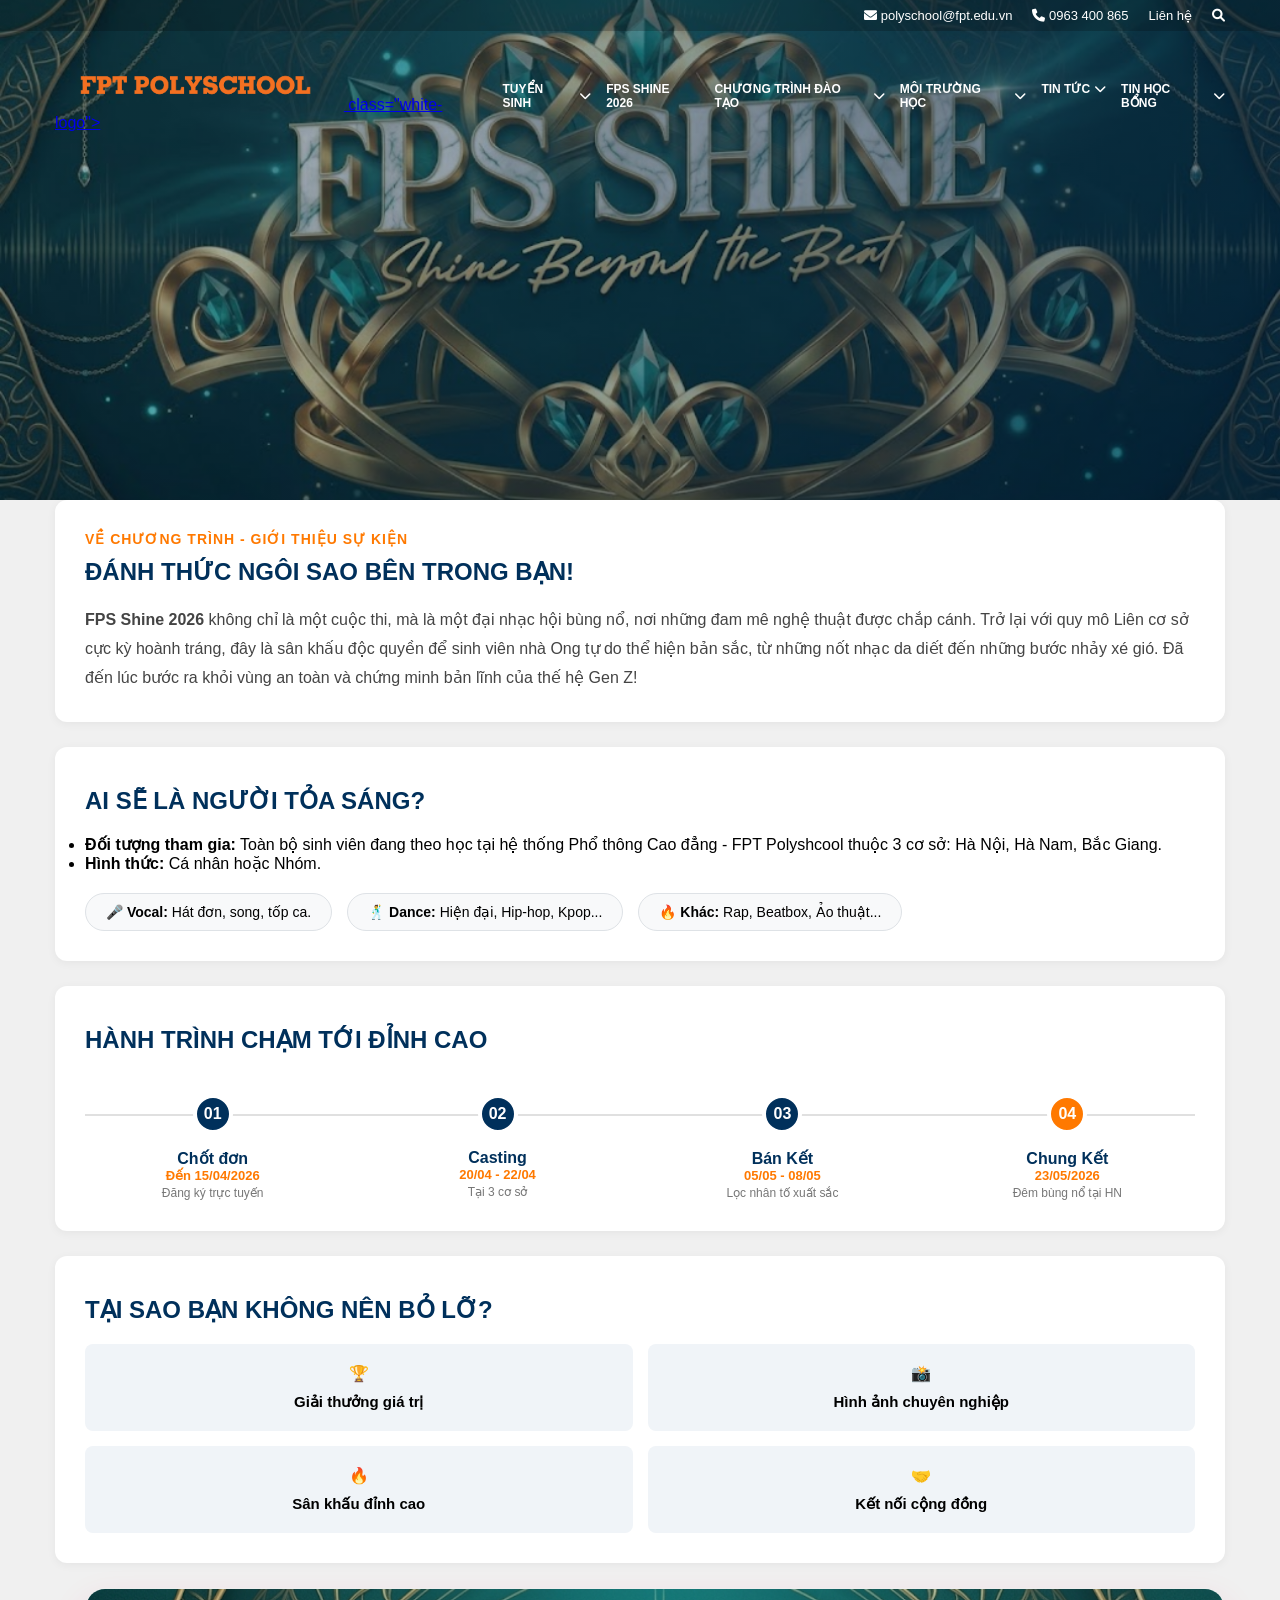
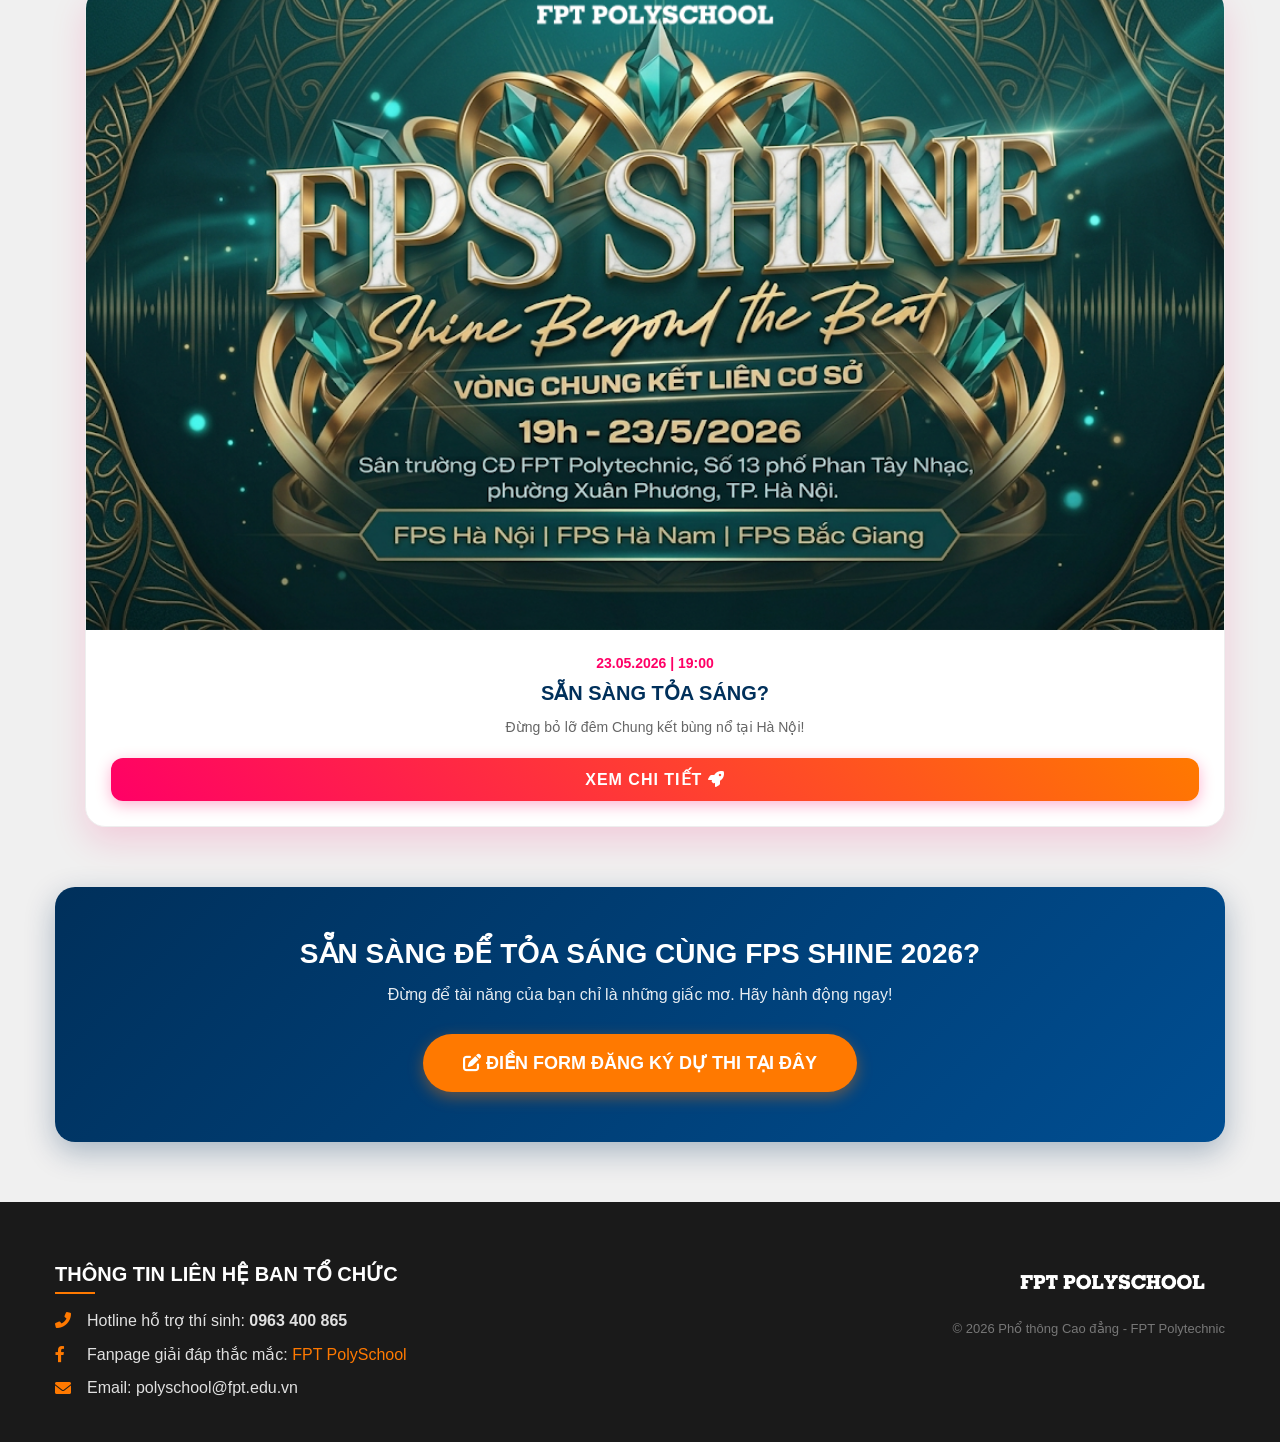
==== index.html @ 0c898d52 "Update index.html" ====
<!DOCTYPE html>
<html lang="vi">

<head>
    <meta charset="UTF-8">
    <meta name="viewport" content="width=device-width, initial-scale=1.0">
    <title>FPT PolySchool</title>
    <link rel="stylesheet" href="style.css">
    <link rel="stylesheet" href="https://cdnjs.cloudflare.com/ajax/libs/font-awesome/6.0.0/css/all.min.css">
</head>

<body>

    <div class="hero-section">
        <header class="header">
            <div class="top-bar">
                <div class="container">
                    <div class="contact-info">
                        <span><i class="fas fa-envelope"></i> polyschool@fpt.edu.vn</span>
                        <span><i class="fas fa-phone"></i> 0963 400 865</span>
                        <a href="#">Liên hệ</a>
                        <i class="fas fa-search search-icon"></i>
                    </div>
                </div>
            </div>

            <nav class="main-nav">
                <div class="container">
                    <div class="nav-wrapper">
                        <div class="logo">
                           <a href="index.html"><img src="public/logo POLYSCHOOL-01.png" alt="FPT Logo"</a>
                                class="white-logo">
                        </div>

                        <ul class="menu">
                            <li><a href="#">TUYỂN SINH <i class="fas fa-chevron-down"></i></a></li>
                            <li><a href="#">FPS SHINE 2026</a></li>
                            <li><a href="#">CHƯƠNG TRÌNH ĐÀO TẠO <i class="fas fa-chevron-down"></i></a></li>
                            <li><a href="#">MÔI TRƯỜNG HỌC <i class="fas fa-chevron-down"></i></a></li>
                            <li><a href="#">TIN TỨC <i class="fas fa-chevron-down"></i></a></li>
                            <li><a href="#">TIN HỌC BỔNG <i class="fas fa-chevron-down"></i></a></li>
                        </ul>
                    </div>
                </div>
            </nav>
        </header>
        <div class="container banner-content">
        </div>
    </div>
    <main class="container main-content">
        <div class="content-wrapper">
            <div class="news-list">

                <section class="info-block">
                    <div class="block-header">
                        <span class="sub-title">VỀ CHƯƠNG TRÌNH - GIỚI THIỆU SỰ KIỆN</span>
                        <h2 class="main-title">ĐÁNH THỨC NGÔI SAO BÊN TRONG BẠN!</h2>
                    </div>
                    <p class="description highlight-text">
                        <strong>FPS Shine 2026</strong> không chỉ là một cuộc thi, mà là một đại nhạc hội bùng nổ, nơi
                        những đam mê nghệ thuật được chắp cánh. Trở lại với quy mô Liên cơ sở cực kỳ hoành tráng, đây là
                        sân khấu độc quyền để sinh viên nhà Ong tự do thể hiện bản sắc, từ những nốt nhạc da diết đến
                        những bước nhảy xé gió. Đã đến lúc bước ra khỏi vùng an toàn và chứng minh bản lĩnh của thế hệ
                        Gen Z!
                    </p>
                </section>

                <section class="info-block">
                    <h2 class="main-title">AI SẼ LÀ NGƯỜI TỎA SÁNG?</h2>
                    <ul class="details-list">
                        <li><strong>Đối tượng tham gia:</strong> Toàn bộ sinh viên đang theo học tại hệ thống Phổ thông
                            Cao đẳng - FPT Polyshcool thuộc 3 cơ sở: Hà Nội, Hà Nam, Bắc Giang.</li>
                        <li><strong>Hình thức:</strong> Cá nhân hoặc Nhóm.</li>
                    </ul>
                    <div class="categories">
                        <div class="cat-item"><span>🎤</span> <strong>Vocal:</strong> Hát đơn, song, tốp ca.</div>
                        <div class="cat-item"><span>🕺</span> <strong>Dance:</strong> Hiện đại, Hip-hop, Kpop...</div>
                        <div class="cat-item"><span>🔥</span> <strong>Khác:</strong> Rap, Beatbox, Ảo thuật...</div>
                    </div>
                </section>

                <section class="info-block">
                    <h2 class="main-title">HÀNH TRÌNH CHẠM TỚI ĐỈNH CAO</h2>
                    <div class="timeline-container">
                        <div class="timeline-step">
                            <div class="step-number">01</div>
                            <div class="step-content">
                                <h4>Chốt đơn</h4>
                                <p>Đến 15/04/2026</p>
                                <span>Đăng ký trực tuyến</span>
                            </div>
                        </div>
                        <div class="timeline-step">
                            <div class="step-number">02</div>
                            <div class="step-content">
                                <h4>Casting</h4>
                                <p>20/04 - 22/04</p>
                                <span>Tại 3 cơ sở</span>
                            </div>
                        </div>
                        <div class="timeline-step">
                            <div class="step-number">03</div>
                            <div class="step-content">
                                <h4>Bán Kết</h4>
                                <p>05/05 - 08/05</p>
                                <span>Lọc nhân tố xuất sắc</span>
                            </div>
                        </div>
                        <div class="timeline-step">
                            <div class="step-number">04</div>
                            <div class="step-content">
                                <h4>Chung Kết</h4>
                                <p>23/05/2026</p>
                                <span>Đêm bùng nổ tại HN</span>
                            </div>
                        </div>
                    </div>
                </section>

                <section class="info-block">
                    <h2 class="main-title">TẠI SAO BẠN KHÔNG NÊN BỎ LỠ?</h2>
                    <div class="benefits-grid">
                        <div class="benefit-card">🏆 <h4>Giải thưởng giá trị</h4>
                        </div>
                        <div class="benefit-card">📸 <h4>Hình ảnh chuyên nghiệp</h4>
                        </div>
                        <div class="benefit-card">🔥 <h4>Sân khấu đỉnh cao</h4>
                        </div>
                        <div class="benefit-card">🤝 <h4>Kết nối cộng đồng</h4>
                        </div>
                    </div>
                </section>
            </div>

            <aside class="sidebar">
                <div class="sticky-sidebar">
                    <div class="ad-banner">
                        <div class="poster-container">
                            <img src="public/Poster.png" alt="FPS Shine 2026 - Chung Kết Liên Cơ Sở">
                            <div class="shine-effect"></div>
                        </div>
                        <div class="ad-content">
                            <span class="event-date">23.05.2026 | 19:00</span>
                            <h4>SẴN SÀNG TỎA SÁNG?</h4>
                            <p>Đừng bỏ lỡ đêm Chung kết bùng nổ tại Hà Nội!</p>
                            <a href="FPS Shine news.html" class="btn-sidebar">XEM CHI TIẾT <i class="fas fa-rocket"></i></a>
                        </div>
                    </div>
                </div>
            </aside>
        </div>
    </main>
    <section class="cta-section container">
        <div class="cta-wrapper">
            <h2>SẴN SÀNG ĐỂ TỎA SÁNG CÙNG FPS SHINE 2026?</h2>
            <p>Đừng để tài năng của bạn chỉ là những giấc mơ. Hãy hành động ngay!</p>
            <a href="https://docs.google.com/forms/d/e/1FAIpQLScmNBgETU_OsqqZUOU2WbT5xIQWmf8kDR9tKzVRqcZ6RTMRAA/viewform"
                class="btn-main-register">
                <i class="fas fa-edit"></i> ĐIỀN FORM ĐĂNG KÝ DỰ THI TẠI ĐÂY
            </a>
        </div>
    </section>

    <footer class="footer">
        <div class="container footer-grid">
            <div class="footer-info">
                <h3>THÔNG TIN LIÊN HỆ BAN TỔ CHỨC</h3>
                <div class="contact-item">
                    <i class="fas fa-phone-alt"></i>
                    <span>Hotline hỗ trợ thí sinh: <strong>0963 400 865</strong></span>
                </div>
                <div class="contact-item">
                    <i class="fab fa-facebook-f"></i>
                    <span>Fanpage giải đáp thắc mắc: <a href="#">FPT PolySchool</a></span>
                </div>
                <div class="contact-item">
                    <i class="fas fa-envelope"></i>
                    <span>Email: polyschool@fpt.edu.vn</span>
                </div>
            </div>

            <div class="footer-logo">
                <img src="public/logo POLYSCHOOL-01.png" alt="FPT Logo">
                <p>© 2026 Phổ thông Cao đẳng - FPT Polytechnic</p>
            </div>
        </div>
    </footer>
</body>

</html>
---- style.css ----
/* Reset CSS cơ bản */
* {
    margin: 0;
    padding: 0;
    box-sizing: border-box;
    font-family: 'Segoe UI', Tahoma, Geneva, Verdana, sans-serif;
}

body {
    background-color: #f0f0f0; /* Để dễ nhìn header */
}

.container {
    max-width: 1200px;
    margin: 0 auto;
    padding: 0 15px;
}

/* TOP BAR */
.top-bar {
    background-color: rgba(0, 0, 0, 0.2); /* Nền tối mờ */
    color: white;
    padding: 8px 0;
    font-size: 13px;
    position: absolute;
    width: 100%;
    z-index: 10;
}

.contact-info {
    display: flex;
    justify-content: flex-end;
    align-items: center;
    gap: 20px;
}

.contact-info a {
    color: white;
    text-decoration: none;
}

.search-icon {
    cursor: pointer;
}

/* MAIN NAVIGATION */
.main-nav {
    background-color: transparent; /* Hoặc dùng dải gradient xanh đen */
    padding: 40px 0 20px 0; /* Cách top bar bên trên */
    position: absolute;
    top: 0;
    width: 100%;
    z-index: 5;
}

.nav-wrapper {
    display: flex;
    justify-content: space-between;
    align-items: center;
    margin-top: 20px;
}

/* LOGO */
.logo {
    display: flex;
    align-items: center;
    color: white;
}

.logo img {
    height: 50px;
    margin-right: 8px;
}

.logo-text {
    font-weight: bold;
    font-size: 22px;
    letter-spacing: 1px;
}

/* MENU */
.menu {
    display: flex;
    list-style: none;
    gap: 15px;
}

.menu li a {
    text-decoration: none;
    color: white;
    font-size: 12px;
    font-weight: 600;
    text-transform: uppercase;
    transition: 0.3s;
    display: flex;
    align-items: center;
    gap: 5px;
}

.menu li a:hover {
    color: #ff7900; /* Màu cam FPT khi hover */
}

/* Responsive cơ bản */
@media (max-width: 992px) {
    .menu {
        display: none; /* Ẩn menu trên mobile để dùng toggle sau */
    }
}

.hero-section {
    position: relative;
    width: 100%;
    min-height: 500px; /* Chiều cao tối thiểu của banner */
    
    /* 1. Thêm ảnh nền */
    /* THAY ĐỔI ĐƯỜNG DẪN 'your-image.jpg' THÀNH ẢNH CỦA BẠN */
    background-image: url('public/Banner.png'); 
    
    /* 2. Cấu hình để ảnh nền đẹp nhất */
    background-size: cover;      /* Ảnh phủ kín toàn bộ vùng chứa */
    background-position: center; /* Ảnh được căn giữa */
    background-repeat: no-repeat; /* Không lặp lại ảnh */
    
    /* 3. Thêm lớp phủ (Overlay) màu xanh đậm FPT đè lên ảnh */
    /* Gradient này chuyển từ màu xanh đậm hơn ở bên trái sang nhạt hơn một chút ở bên phải */
    background-image: linear-gradient(to right, rgba(0, 31, 63, 0.289), rgba(0, 31, 63, 0.591)), 
                      url('public/Banner.png');
}

/* Tùy chỉnh các khối nội dung */
.info-block {
    background: #fff;
    padding: 30px;
    border-radius: 12px;
    margin-bottom: 25px;
    box-shadow: 0 2px 10px rgba(0,0,0,0.05);
}

.sub-title {
    color: #ff7900;
    font-weight: bold;
    font-size: 14px;
    letter-spacing: 1px;
}

.main-title {
    color: #00305b;
    font-size: 24px;
    margin: 10px 0 20px 0;
    text-transform: uppercase;
}

.highlight-text {
    line-height: 1.8;
    color: #444;
}

/* Hạng mục dự thi */
.categories {
    display: flex;
    flex-wrap: wrap;
    gap: 15px;
    margin-top: 20px;
}

.cat-item {
    background: #f8f9fa;
    padding: 10px 20px;
    border-radius: 50px;
    border: 1px solid #dee2e6;
    font-size: 14px;
}

/* TIMELINE DESIGN */
.timeline-container {
    display: flex;
    justify-content: space-between;
    position: relative;
    margin-top: 40px;
}

/* Đường nối giữa các bước */
.timeline-container::before {
    content: "";
    position: absolute;
    top: 20px;
    left: 0;
    width: 100%;
    height: 2px;
    background: #e0e0e0;
    z-index: 1;
}

.timeline-step {
    position: relative;
    z-index: 2;
    text-align: center;
    width: 23%;
}

.step-number {
    width: 40px;
    height: 40px;
    background: #00305b;
    color: white;
    border-radius: 50%;
    display: flex;
    align-items: center;
    justify-content: center;
    margin: 0 auto 15px;
    font-weight: bold;
    border: 4px solid #fff;
}

.timeline-step:last-child .step-number {
    background: #ff7900; /* Bước cuối nổi bật */
}

.step-content h4 {
    font-size: 16px;
    color: #00305b;
}

.step-content p {
    font-size: 13px;
    font-weight: bold;
    color: #ff7900;
}

.step-content span {
    font-size: 12px;
    color: #777;
}

/* Quyền lợi thí sinh */
.benefits-grid {
    display: grid;
    grid-template-columns: repeat(2, 1fr);
    gap: 15px;
}

.benefit-card {
    background: #f0f4f8;
    padding: 20px;
    border-radius: 8px;
    text-align: center;
    transition: 0.3s;
}

.benefit-card:hover {
    background: #00305b;
    color: white;
    transform: translateY(-5px);
}

.benefit-card h4 {
    margin-top: 10px;
    font-size: 15px;
}

/* Mobile Responsive */
@media (max-width: 600px) {
    .timeline-container {
        flex-direction: column;
        gap: 30px;
    }
    .timeline-container::before {
        display: none;
    }
    .timeline-step {
        width: 100%;
        display: flex;
        align-items: center;
        text-align: left;
        gap: 15px;
    }
    .benefits-grid {
        grid-template-columns: 1fr;
    }
}
/* --- CTA SECTION --- */
.cta-section {
    margin: 60px auto;
    text-align: center;
}

.cta-wrapper {
    background: linear-gradient(135deg, #00305b 0%, #004e92 100%);
    padding: 50px 20px;
    border-radius: 20px;
    color: white;
    box-shadow: 0 10px 30px rgba(0, 48, 91, 0.3);
}

.cta-wrapper h2 {
    font-size: 28px;
    margin-bottom: 15px;
}

.cta-wrapper p {
    margin-bottom: 30px;
    opacity: 0.9;
}

.btn-main-register {
    display: inline-block;
    background-color: #ff7900; /* Màu cam FPT */
    color: white;
    padding: 18px 40px;
    font-size: 18px;
    font-weight: bold;
    text-decoration: none;
    border-radius: 50px;
    transition: 0.4s cubic-bezier(0.175, 0.885, 0.32, 1.275);
    box-shadow: 0 5px 15px rgba(255, 121, 0, 0.4);
}

.btn-main-register:hover {
    transform: scale(1.05);
    background-color: #e66d00;
    box-shadow: 0 8px 25px rgba(255, 121, 0, 0.6);
}

/* --- FOOTER --- */
.footer {
    background-color: #1a1a1a;
    color: #e0e0e0;
    padding: 60px 0 30px;
    margin-top: 50px;
}

.footer-grid {
    display: flex;
    justify-content: space-between;
    align-items: flex-start;
    flex-wrap: wrap;
    gap: 40px;
}

.footer-info h3 {
    color: white;
    font-size: 20px;
    margin-bottom: 25px;
    position: relative;
}

.footer-info h3::after {
    content: "";
    position: absolute;
    left: 0;
    bottom: -8px;
    width: 40px;
    height: 2px;
    background-color: #ff7900;
}

.contact-item {
    margin-bottom: 15px;
    display: flex;
    align-items: center;
    gap: 12px;
}

.contact-item i {
    color: #ff7900;
    width: 20px;
}

.contact-item a {
    color: #ff7900;
    text-decoration: none;
}

.contact-item a:hover {
    text-decoration: underline;
}

.footer-logo {
    text-align: right;
}

.footer-logo img {
    height: 40px;
    filter: brightness(0) invert(1); /* Làm logo thành màu trắng */
    margin-bottom: 15px;
}

.footer-logo p {
    font-size: 13px;
    color: #777;
}

/* Responsive Footer */
@media (max-width: 768px) {
    .footer-grid {
        flex-direction: column;
        text-align: center;
    }
    .footer-info h3::after {
        left: 50%;
        transform: translateX(-50%);
    }
    .contact-item {
        justify-content: center;
    }
    .footer-logo {
        text-align: center;
        width: 100%;
        border-top: 1px solid #333;
        padding-top: 20px;
    }
}
/* Sidebar Layout */
.sidebar {
    flex: 0 0 350px; /* Độ rộng lý tưởng cho poster */
    margin-left: 30px;
}

.sticky-sidebar {
    position: sticky;
    top: 100px; /* Cách header một khoảng vừa đủ khi cuộn */
    z-index: 100;
}

/* Ad Banner Card */
.ad-banner {
    background: #fff;
    border-radius: 20px;
    overflow: hidden;
    box-shadow: 0 15px 35px rgba(255, 0, 102, 0.15); /* Đổ bóng hơi hồng theo tone poster */
    border: 1px solid #eee;
    transition: all 0.4s ease;
}

.ad-banner:hover {
    transform: translateY(-10px);
    box-shadow: 0 20px 40px rgba(255, 0, 102, 0.25);
}

/* Poster Image Container */
.poster-container {
    position: relative;
    overflow: hidden;
    background: #000;
}

.poster-container img {
    width: 100%;
    display: block;
    transition: transform 0.6s ease;
}

.ad-banner:hover .poster-container img {
    transform: scale(1.1) rotate(1deg); /* Hiệu ứng zoom nhẹ khi hover */
}

/* Shine Effect (Hiệu ứng quét sáng trên poster) */
.shine-effect {
    position: absolute;
    top: 0; left: -100%;
    width: 50%; height: 100%;
    background: linear-gradient(to right, transparent, rgba(255,255,255,0.3), transparent);
    transform: skewX(-25deg);
    transition: 0.7s;
}

.ad-banner:hover .shine-effect {
    left: 150%;
}

/* Content Area */
.ad-content {
    padding: 25px;
    text-align: center;
}

.event-date {
    display: block;
    color: #ff0066; /* Màu hồng neon từ poster */
    font-weight: bold;
    font-size: 14px;
    margin-bottom: 10px;
}

.ad-content h4 {
    color: #00305b;
    font-size: 20px;
    margin-bottom: 12px;
    font-weight: 800;
}

.ad-content p {
    font-size: 14px;
    color: #666;
    margin-bottom: 20px;
    line-height: 1.5;
}

/* Button Neon Style */
.btn-sidebar {
    display: block;
    background: linear-gradient(45deg, #ff0066, #ff7900); /* Gradient từ Hồng sang Cam */
    color: #fff;
    text-decoration: none;
    padding: 12px;
    border-radius: 12px;
    font-weight: bold;
    text-transform: uppercase;
    letter-spacing: 1px;
    transition: 0.3s;
    box-shadow: 0 4px 15px rgba(255, 0, 102, 0.3);
}

.btn-sidebar:hover {
    filter: brightness(1.1);
    box-shadow: 0 6px 20px rgba(255, 0, 102, 0.5);
    transform: scale(1.02);
}

/* Responsive */
@media (max-width: 992px) {
    .sidebar {
        flex: none;
        width: 100%;
        margin-left: 0;
        margin-top: 40px;
    }
    .sticky-sidebar {
        position: static;
    }
}
.white-logo {
    /* Bước 1: Giảm độ sáng về 0 để ảnh thành màu đen */
    /* Bước 2: Đảo ngược màu đen (invert) để thành màu trắng */
    filter: brightness(0) invert(1);
    
    /* Giữ cho logo trông mượt mà hơn */
    opacity: 1; 
    height: 45px; /* Bạn có thể điều chỉnh lại kích thước cho khớp */
}
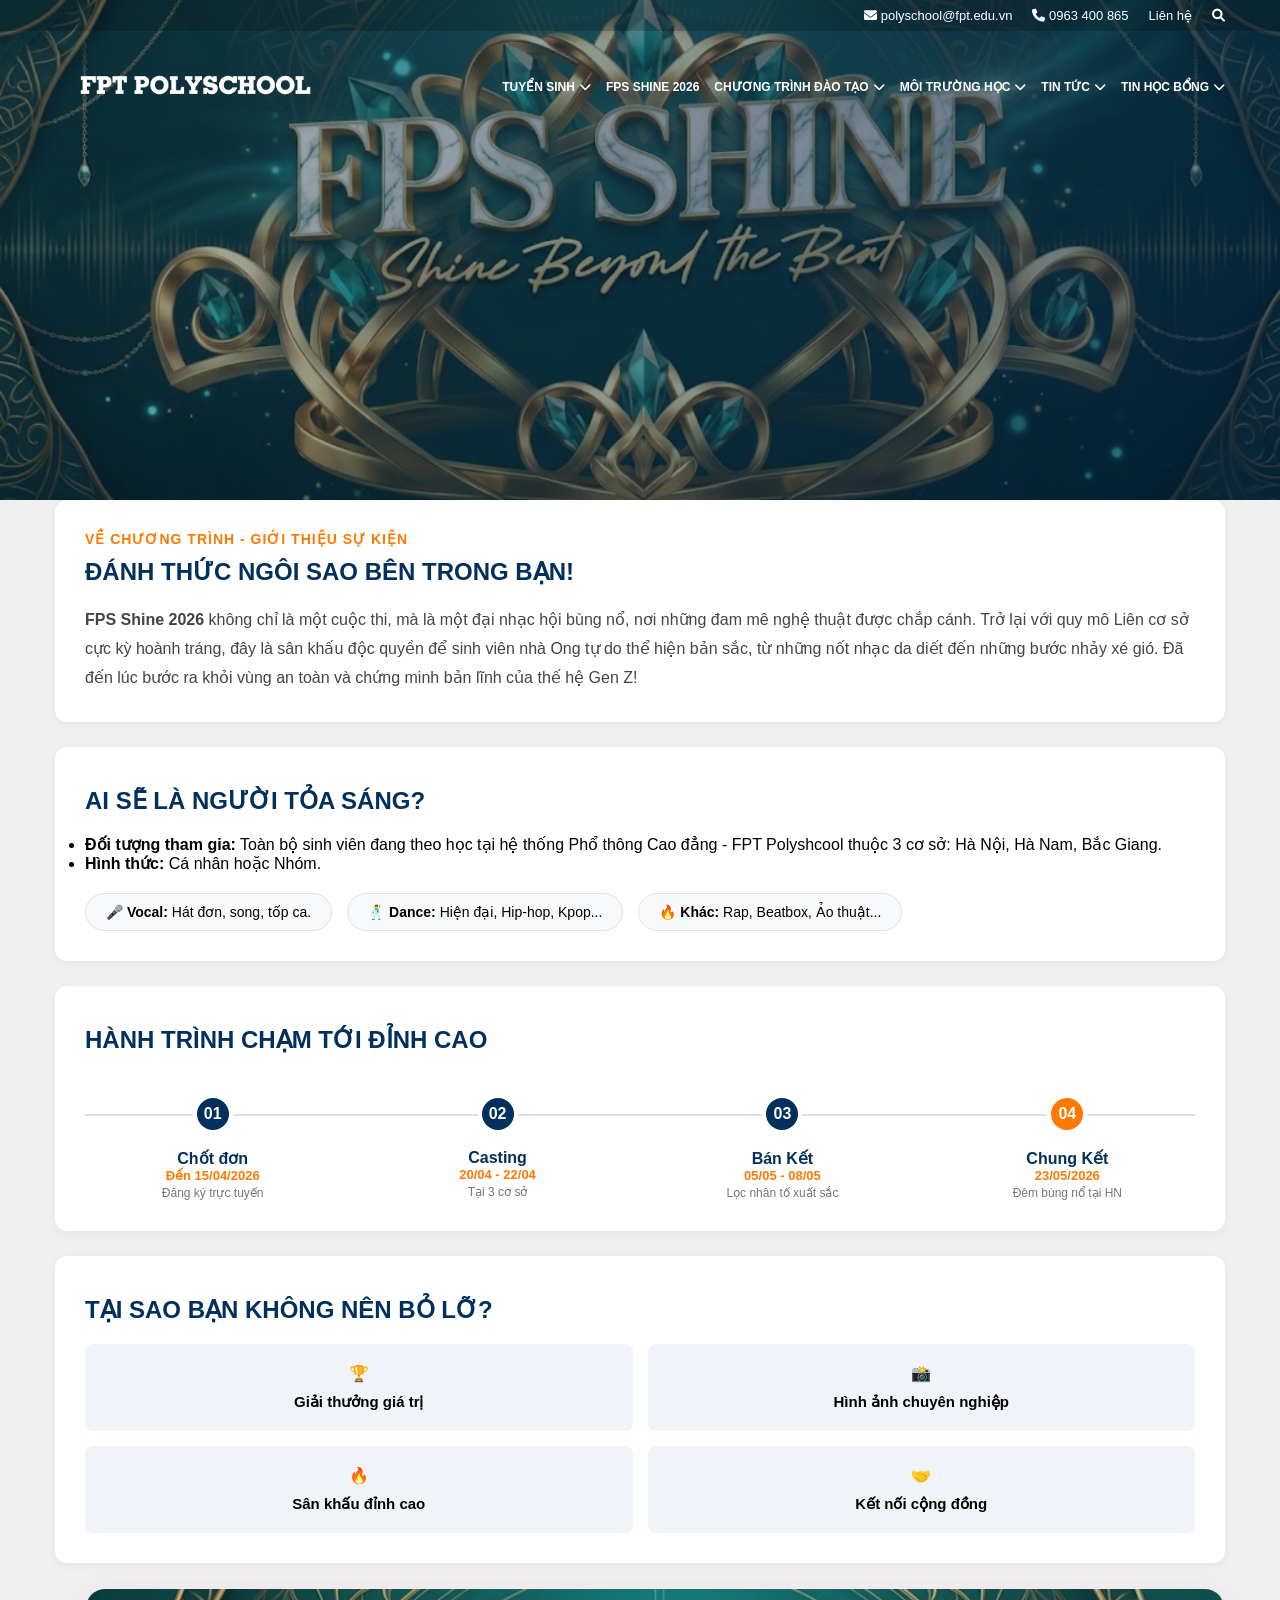
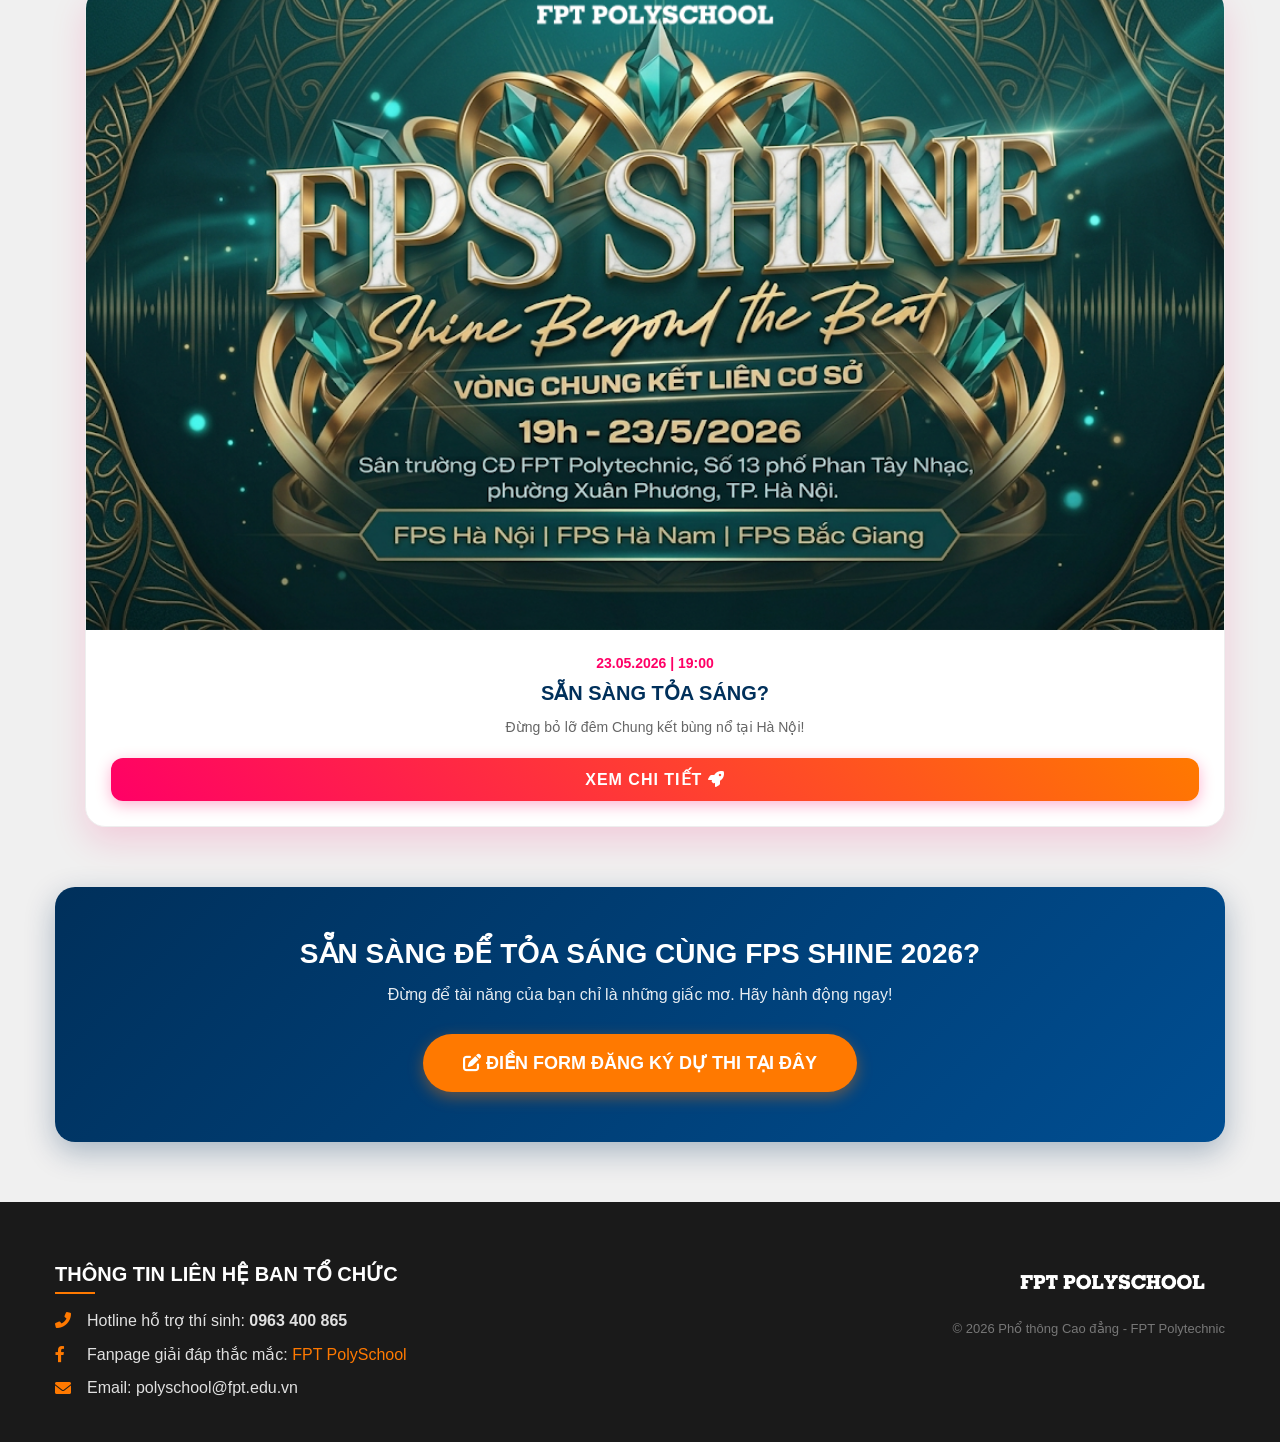
==== commit ea040165: "Update index.html" ====
--- a/index.html
+++ b/index.html
@@ -28,8 +28,8 @@
                 <div class="container">
                     <div class="nav-wrapper">
                         <div class="logo">
-                           <a href="index.html"><img src="public/logo POLYSCHOOL-01.png" alt="FPT Logo"</a>
-                                class="white-logo">
+                           <a href="index.html"><img src="public/logo POLYSCHOOL-01.png" alt="FPT Logo"
+                                class="white-logo"></a>
                         </div>
 
                         <ul class="menu">
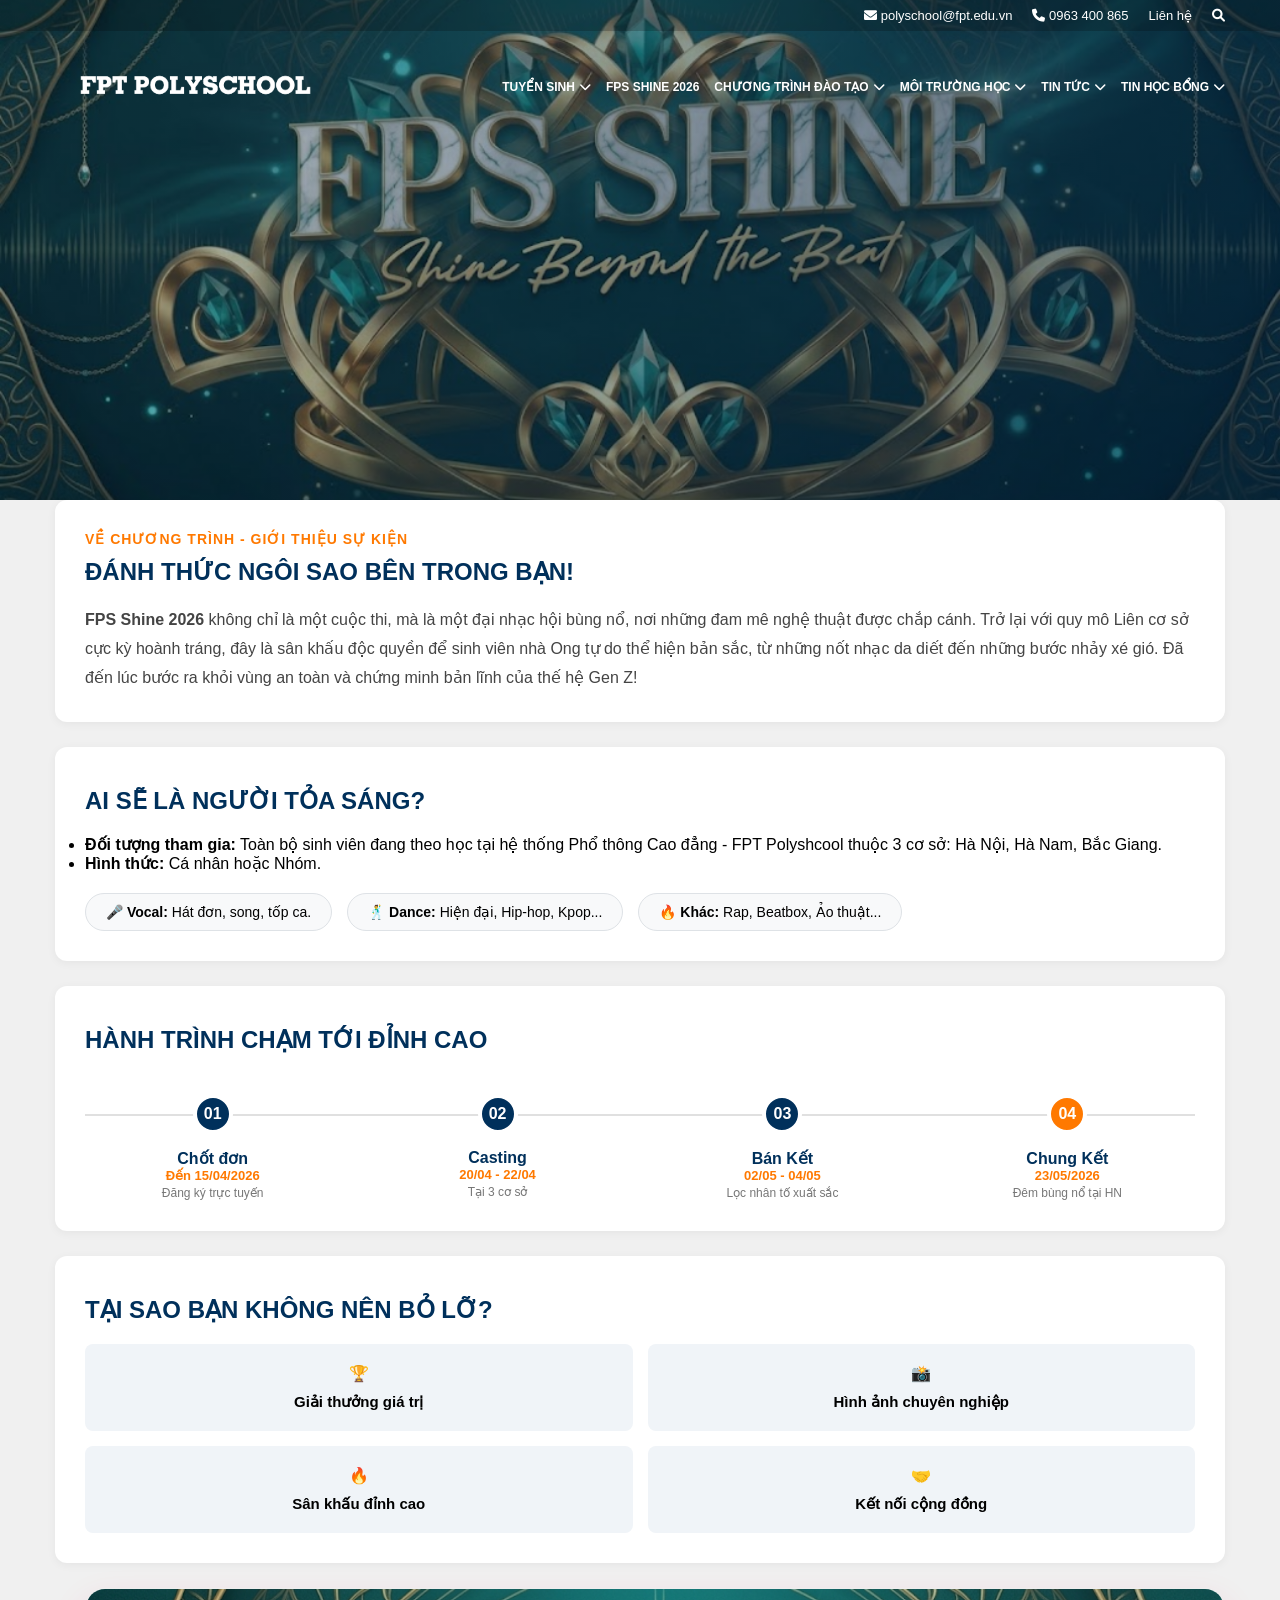
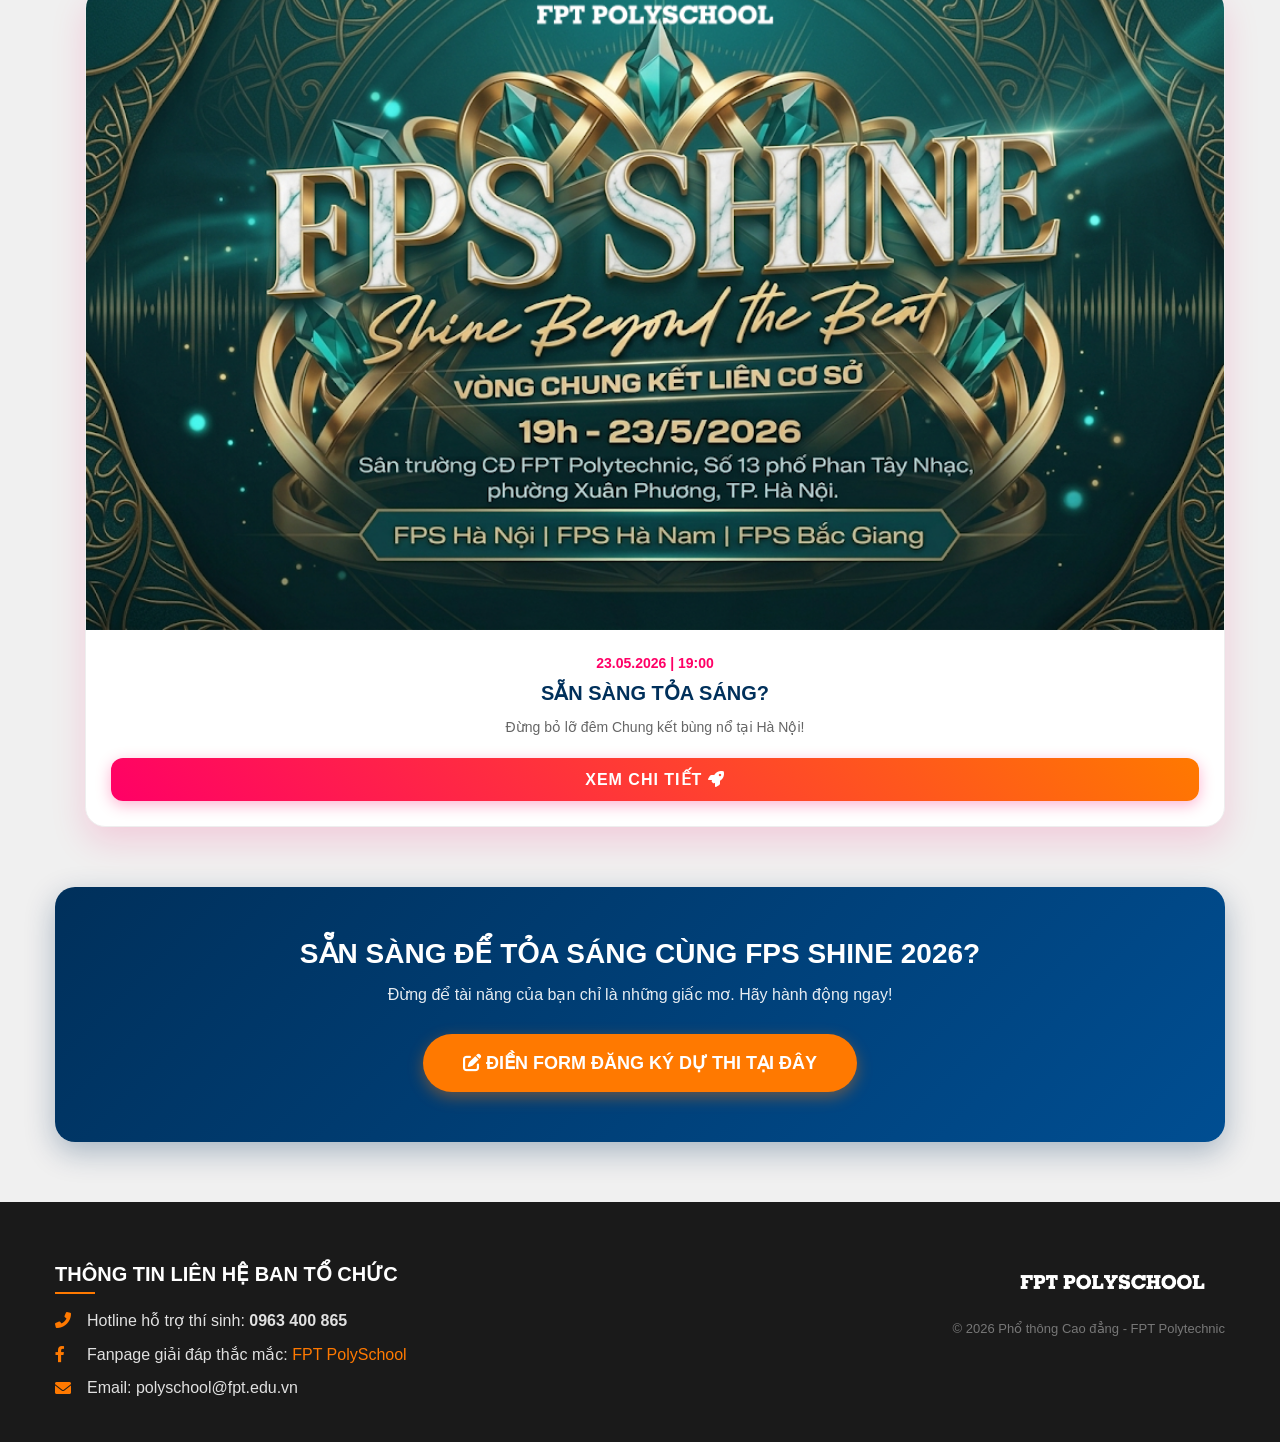
==== commit 23881777: "Update index.html" ====
--- a/index.html
+++ b/index.html
@@ -28,8 +28,7 @@
                 <div class="container">
                     <div class="nav-wrapper">
                         <div class="logo">
-                           <a href="index.html"><img src="public/logo POLYSCHOOL-01.png" alt="FPT Logo"
-                                class="white-logo"></a>
+                           <a href="index.html"><img src="public/logo POLYSCHOOL-01.png" alt="FPT Logo" class="white-logo"></a>
                         </div>
 
                         <ul class="menu">
@@ -102,7 +101,7 @@
                             <div class="step-number">03</div>
                             <div class="step-content">
                                 <h4>Bán Kết</h4>
-                                <p>05/05 - 08/05</p>
+                                <p>02/05 - 04/05</p>
                                 <span>Lọc nhân tố xuất sắc</span>
                             </div>
                         </div>
@@ -171,7 +170,7 @@
                 </div>
                 <div class="contact-item">
                     <i class="fab fa-facebook-f"></i>
-                    <span>Fanpage giải đáp thắc mắc: <a href="#">FPT PolySchool</a></span>
+                    <span>Fanpage giải đáp thắc mắc: <a href="https://www.facebook.com/fptpolyschool1">FPT PolySchool</a></span>
                 </div>
                 <div class="contact-item">
                     <i class="fas fa-envelope"></i>
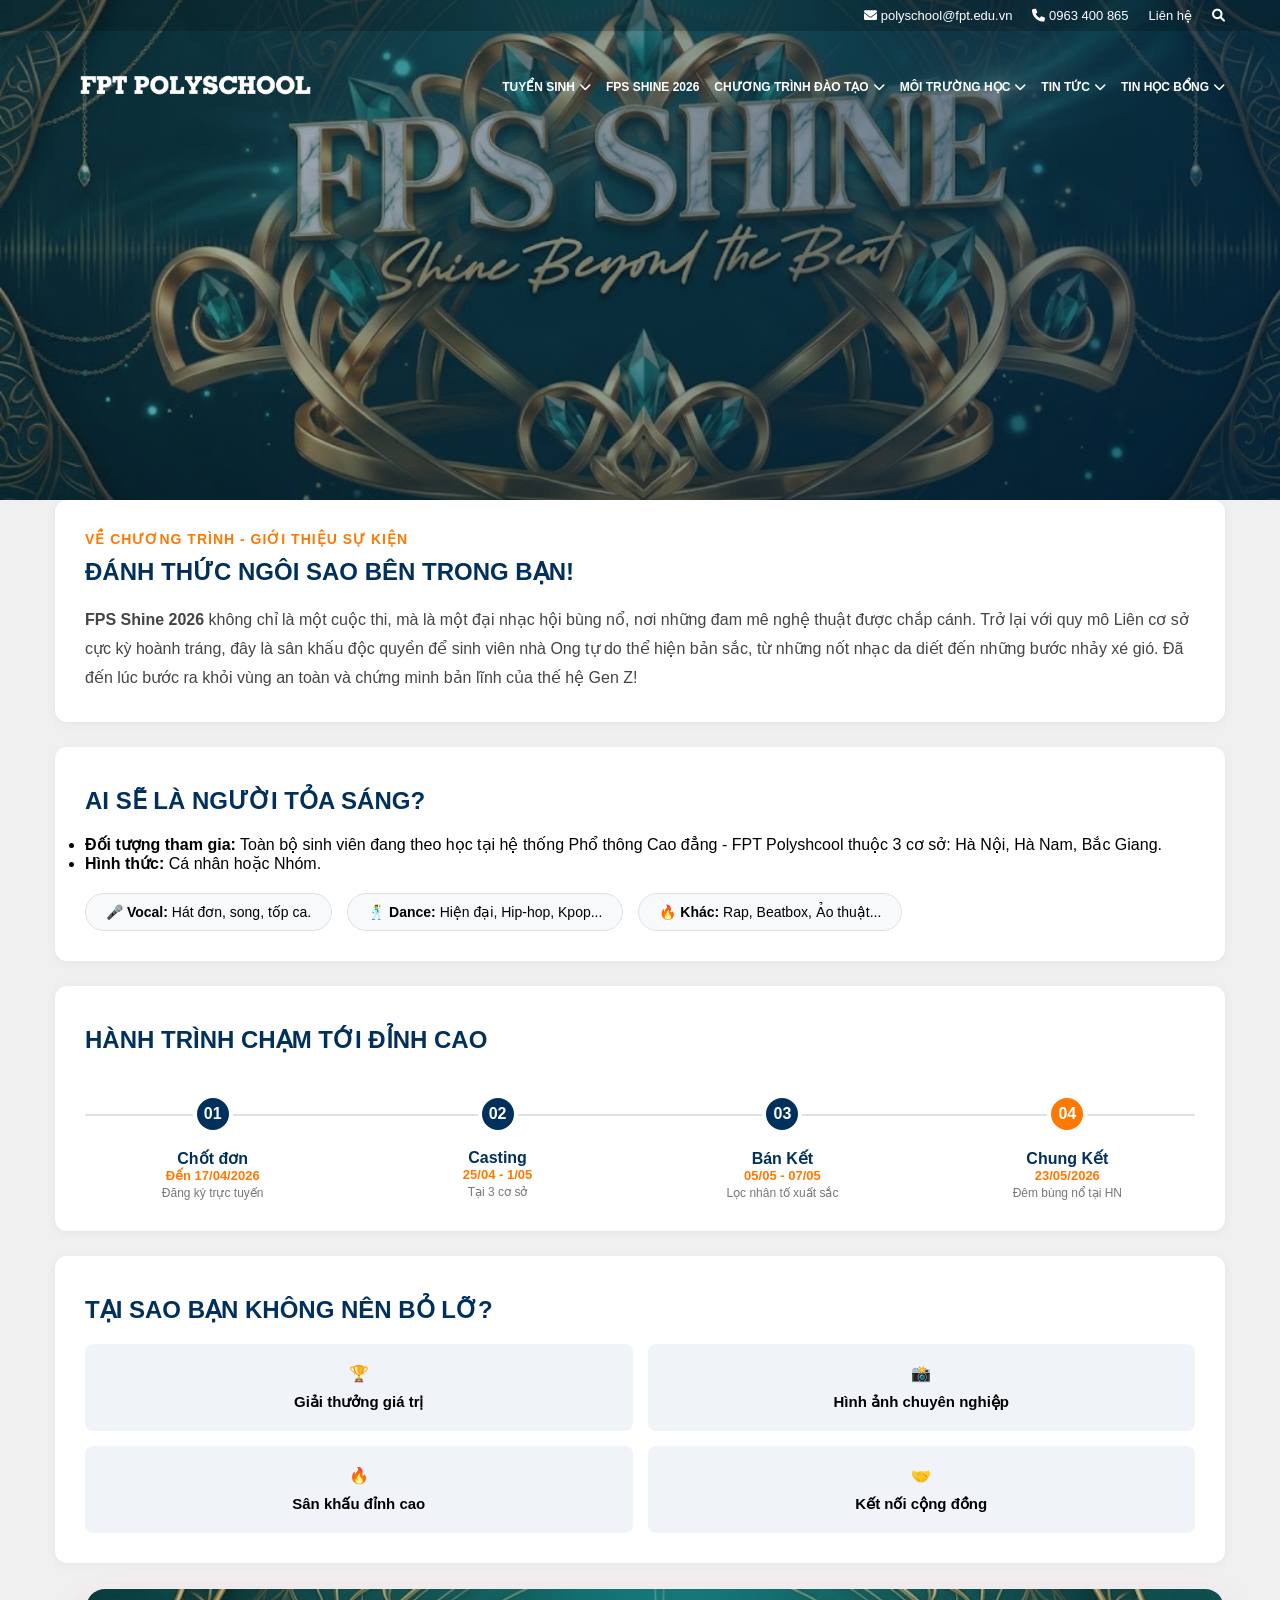
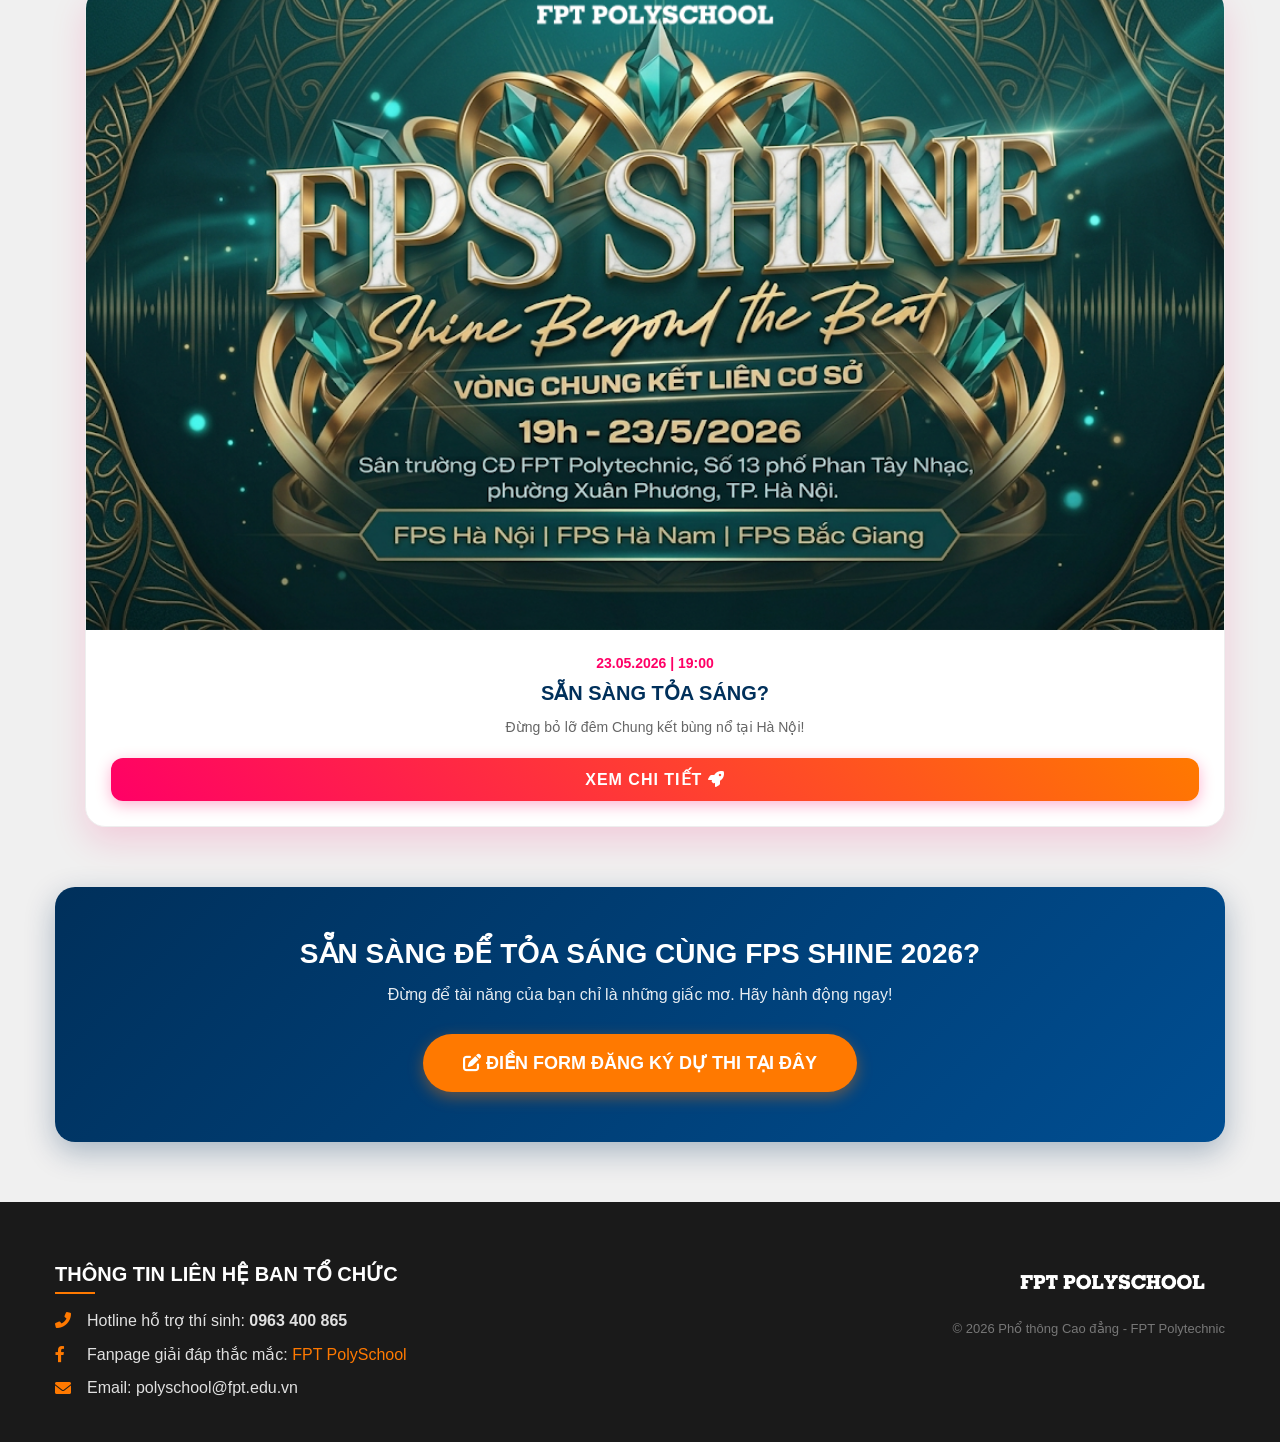
==== commit 24a12e4f: "Update index.html" ====
--- a/index.html
+++ b/index.html
@@ -85,7 +85,7 @@
                             <div class="step-number">01</div>
                             <div class="step-content">
                                 <h4>Chốt đơn</h4>
-                                <p>Đến 15/04/2026</p>
+                                <p>Đến 17/04/2026</p>
                                 <span>Đăng ký trực tuyến</span>
                             </div>
                         </div>
@@ -93,7 +93,7 @@
                             <div class="step-number">02</div>
                             <div class="step-content">
                                 <h4>Casting</h4>
-                                <p>20/04 - 22/04</p>
+                                <p>25/04 - 1/05</p>
                                 <span>Tại 3 cơ sở</span>
                             </div>
                         </div>
@@ -101,7 +101,7 @@
                             <div class="step-number">03</div>
                             <div class="step-content">
                                 <h4>Bán Kết</h4>
-                                <p>02/05 - 04/05</p>
+                                <p>05/05 - 07/05</p>
                                 <span>Lọc nhân tố xuất sắc</span>
                             </div>
                         </div>
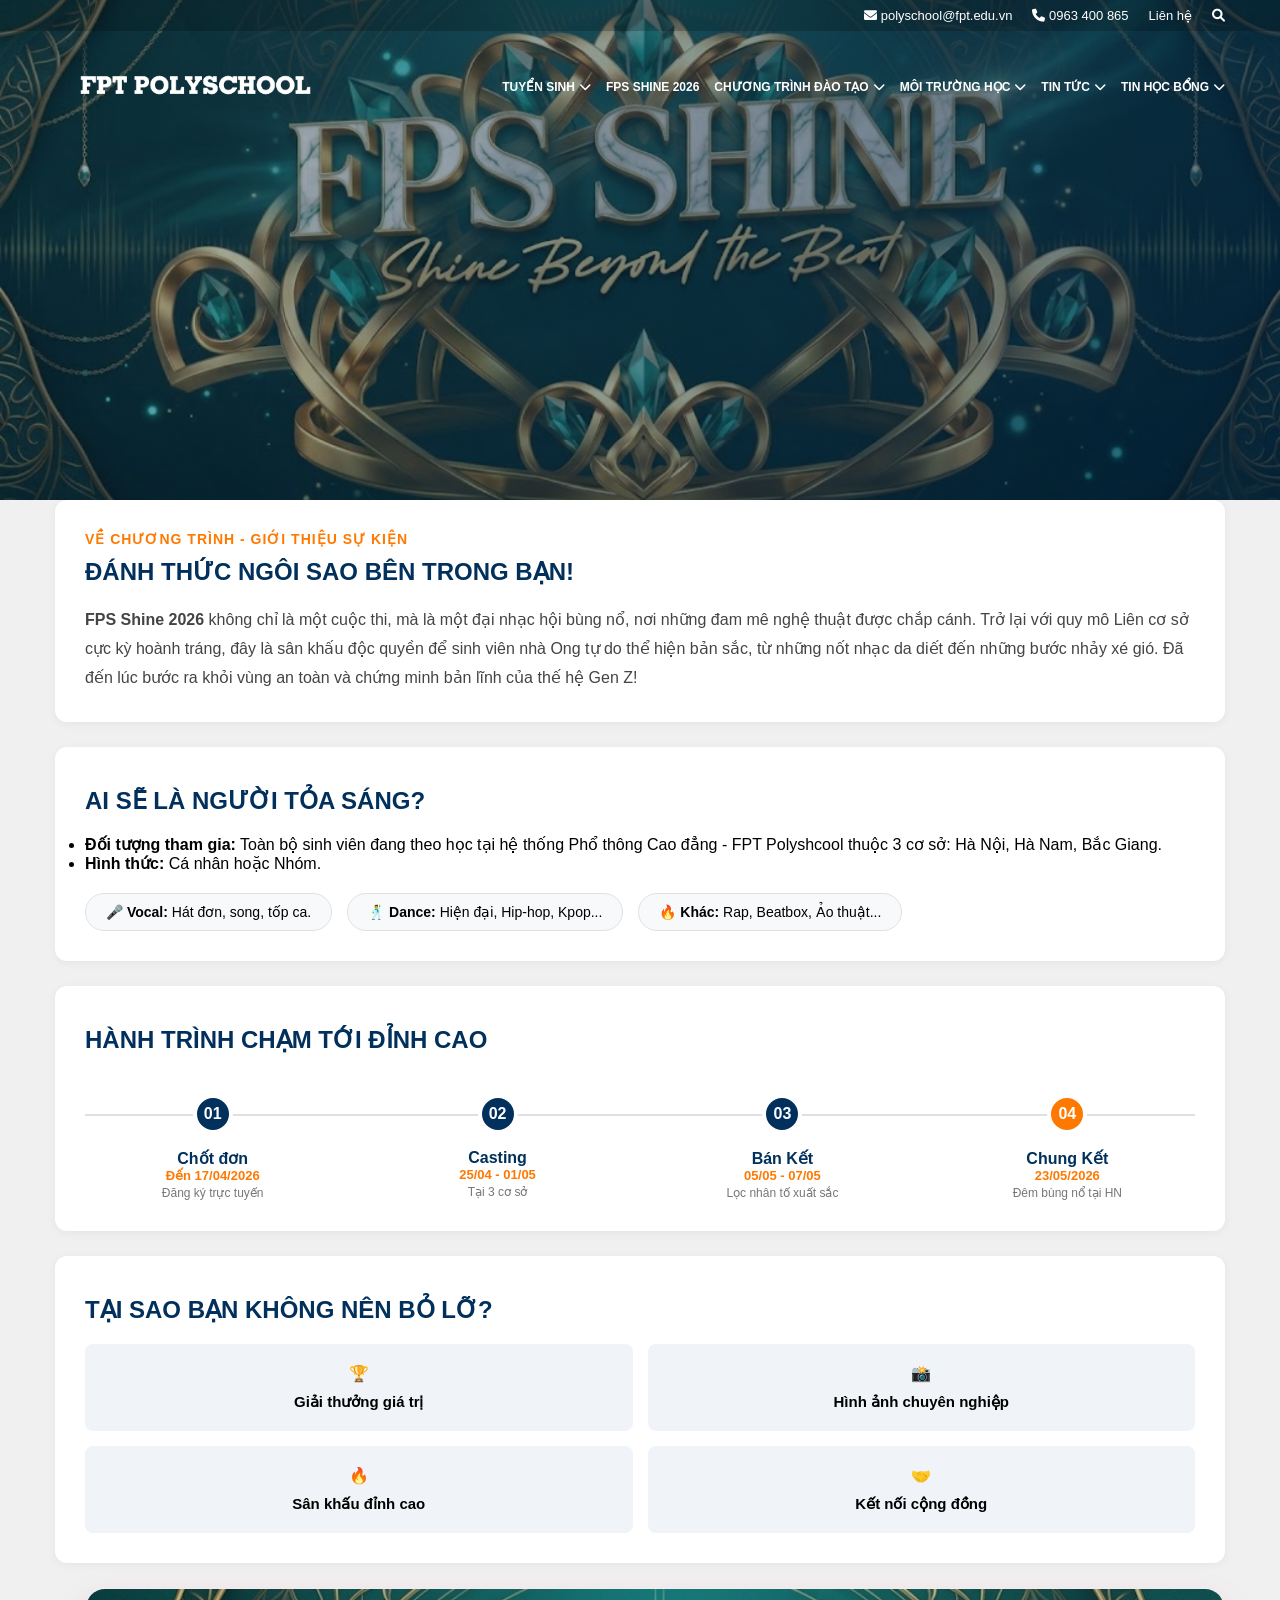
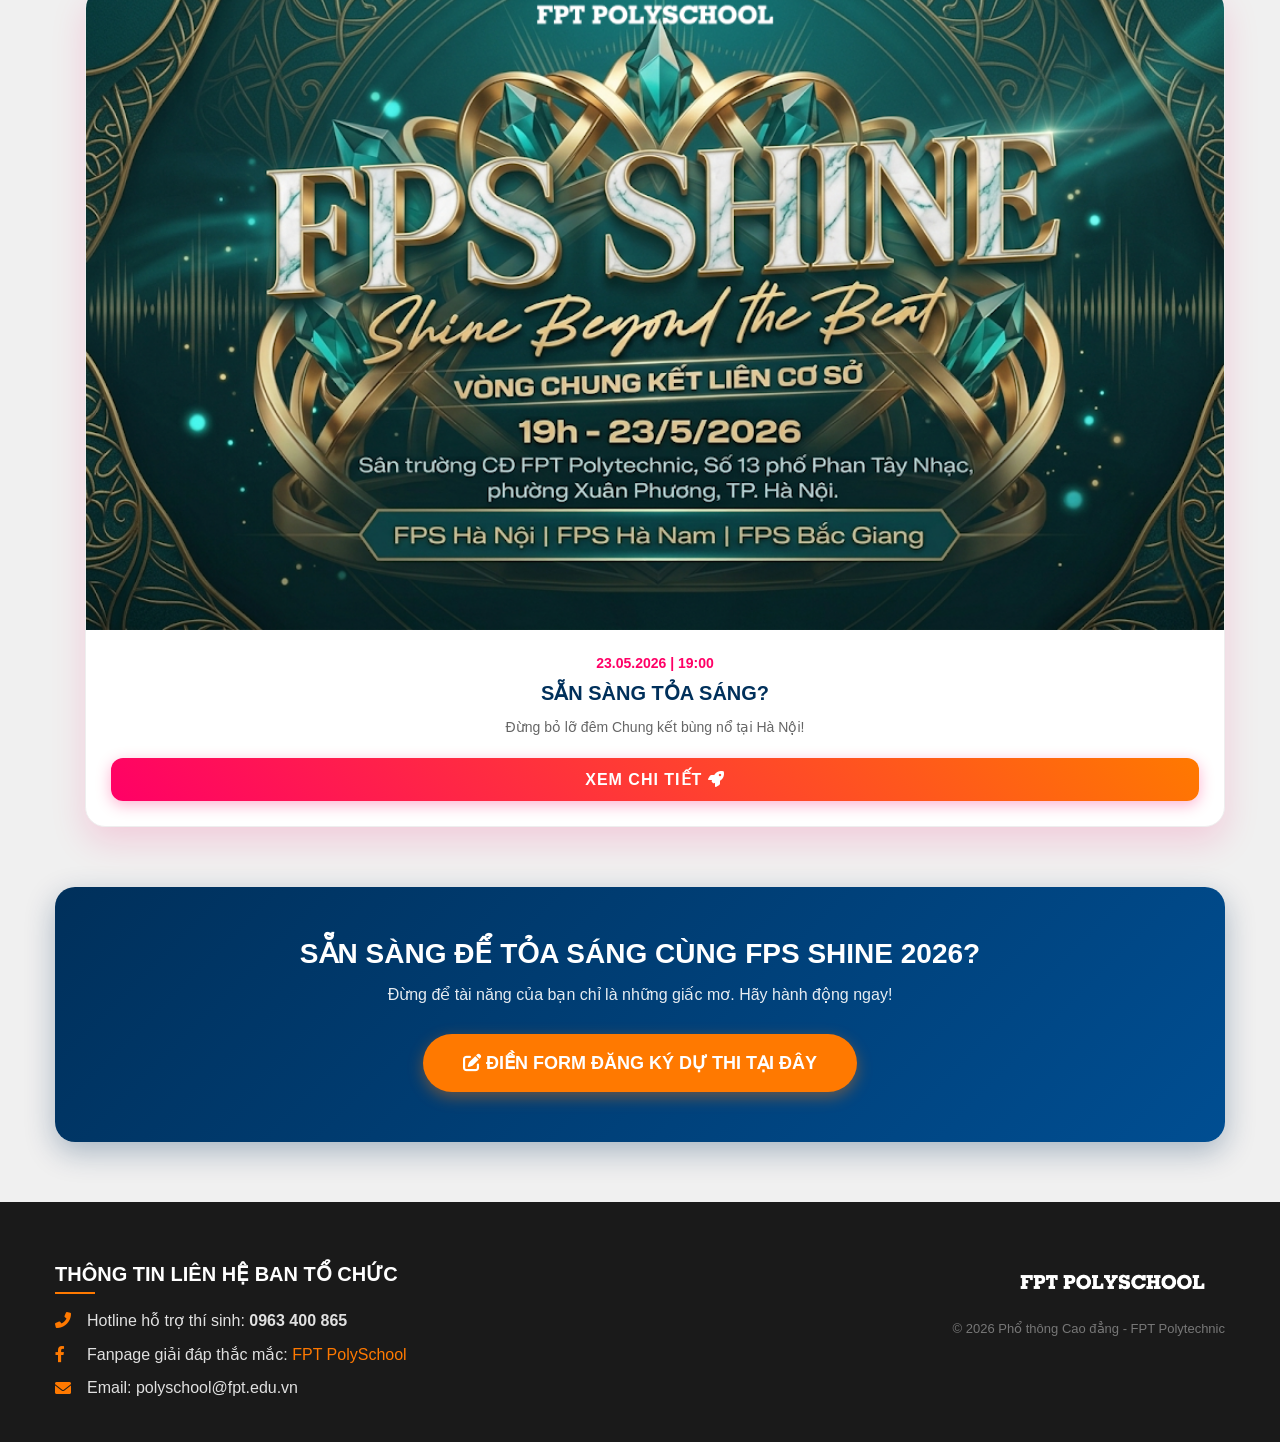
==== commit 30faee99: "Update event dates in timeline steps" ====
--- a/index.html
+++ b/index.html
@@ -93,7 +93,7 @@
                             <div class="step-number">02</div>
                             <div class="step-content">
                                 <h4>Casting</h4>
-                                <p>25/04 - 1/05</p>
+                                <p>25/04 - 01/05</p>
                                 <span>Tại 3 cơ sở</span>
                             </div>
                         </div>
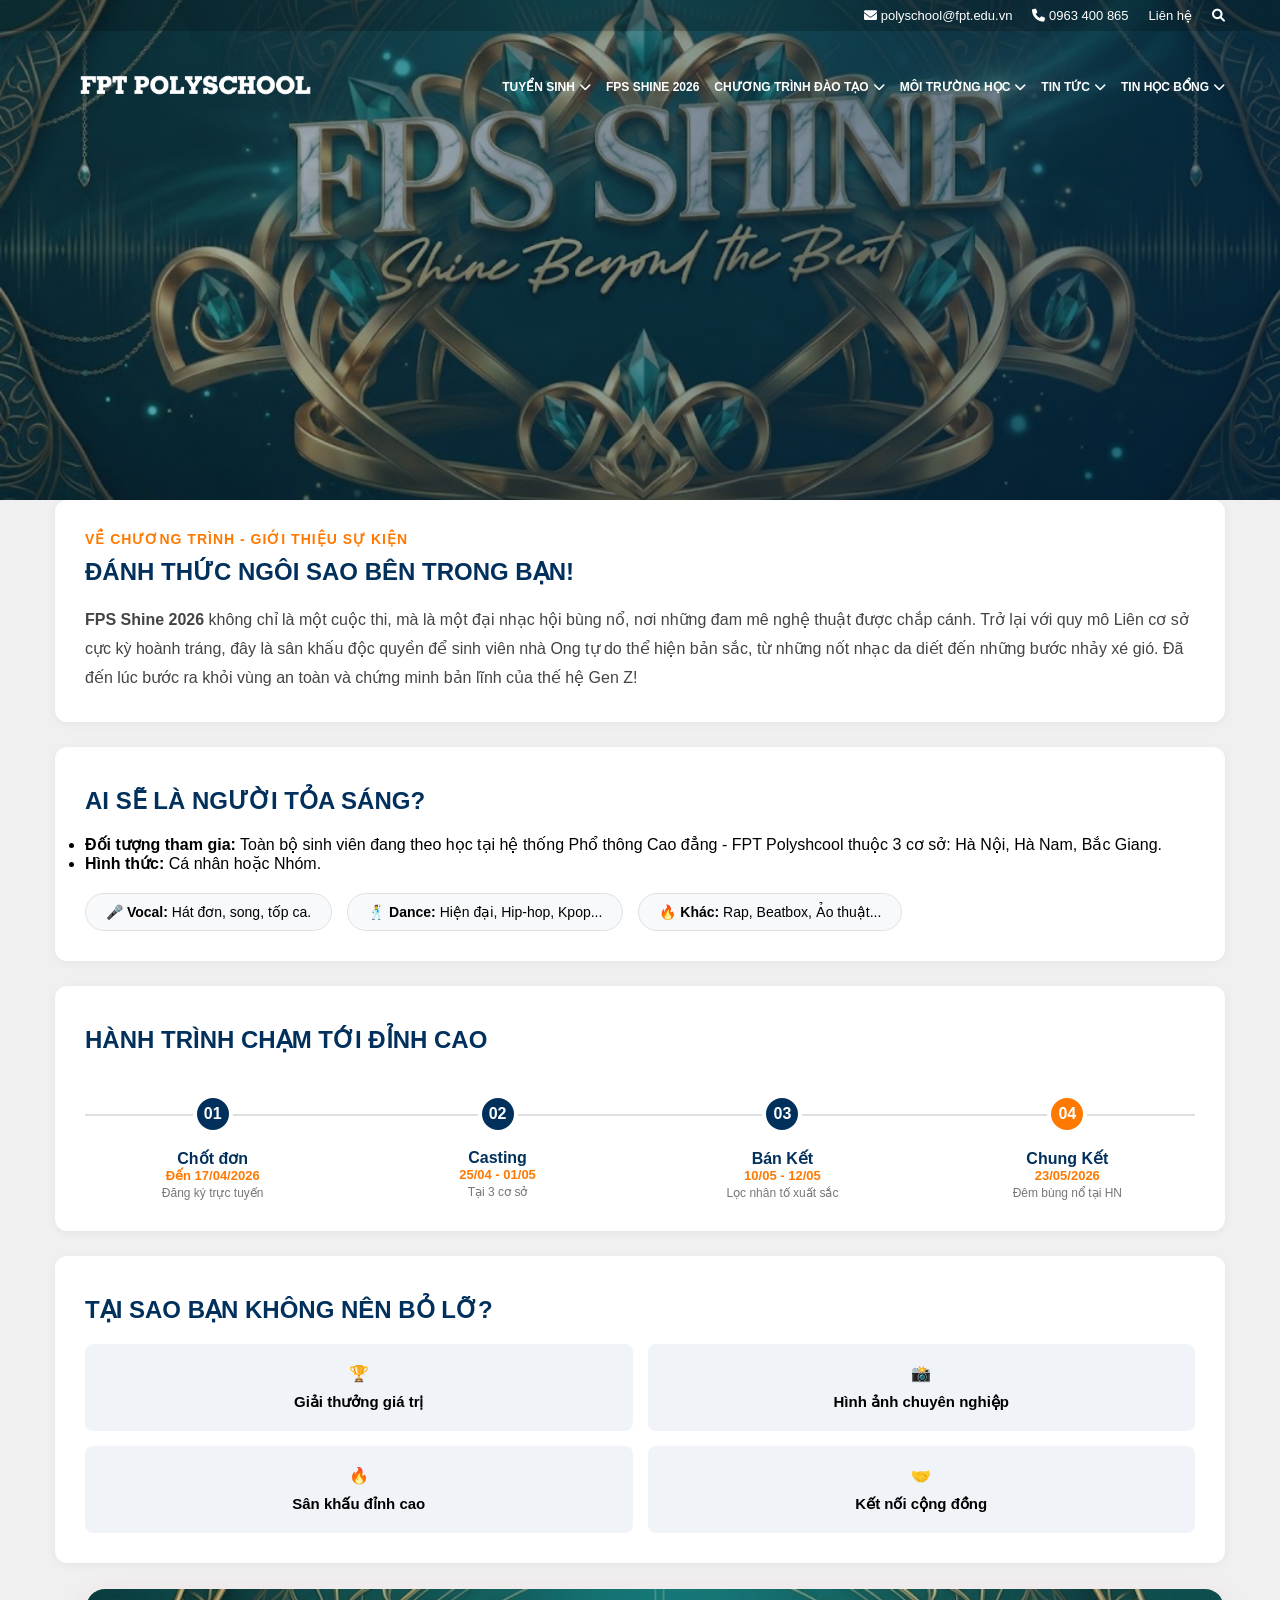
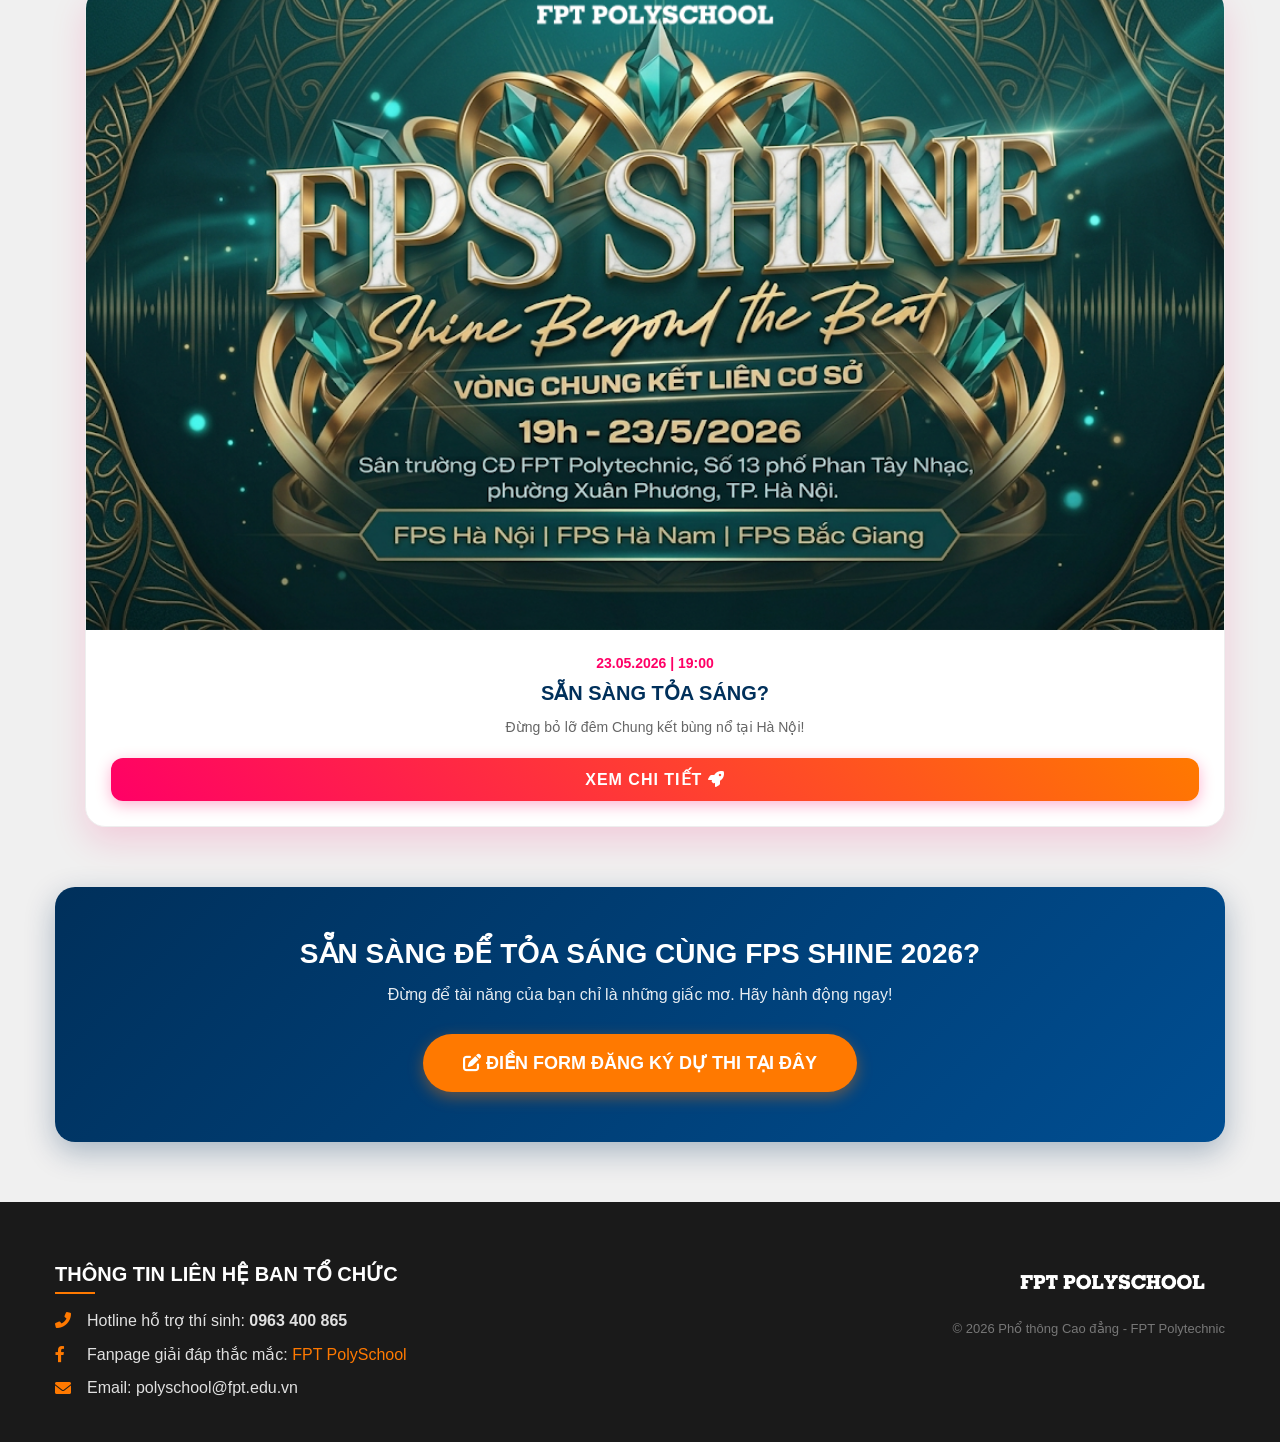
==== commit 1750a0bb: "Update index.html" ====
--- a/index.html
+++ b/index.html
@@ -101,7 +101,7 @@
                             <div class="step-number">03</div>
                             <div class="step-content">
                                 <h4>Bán Kết</h4>
-                                <p>05/05 - 07/05</p>
+                                <p>10/05 - 12/05</p>
                                 <span>Lọc nhân tố xuất sắc</span>
                             </div>
                         </div>
